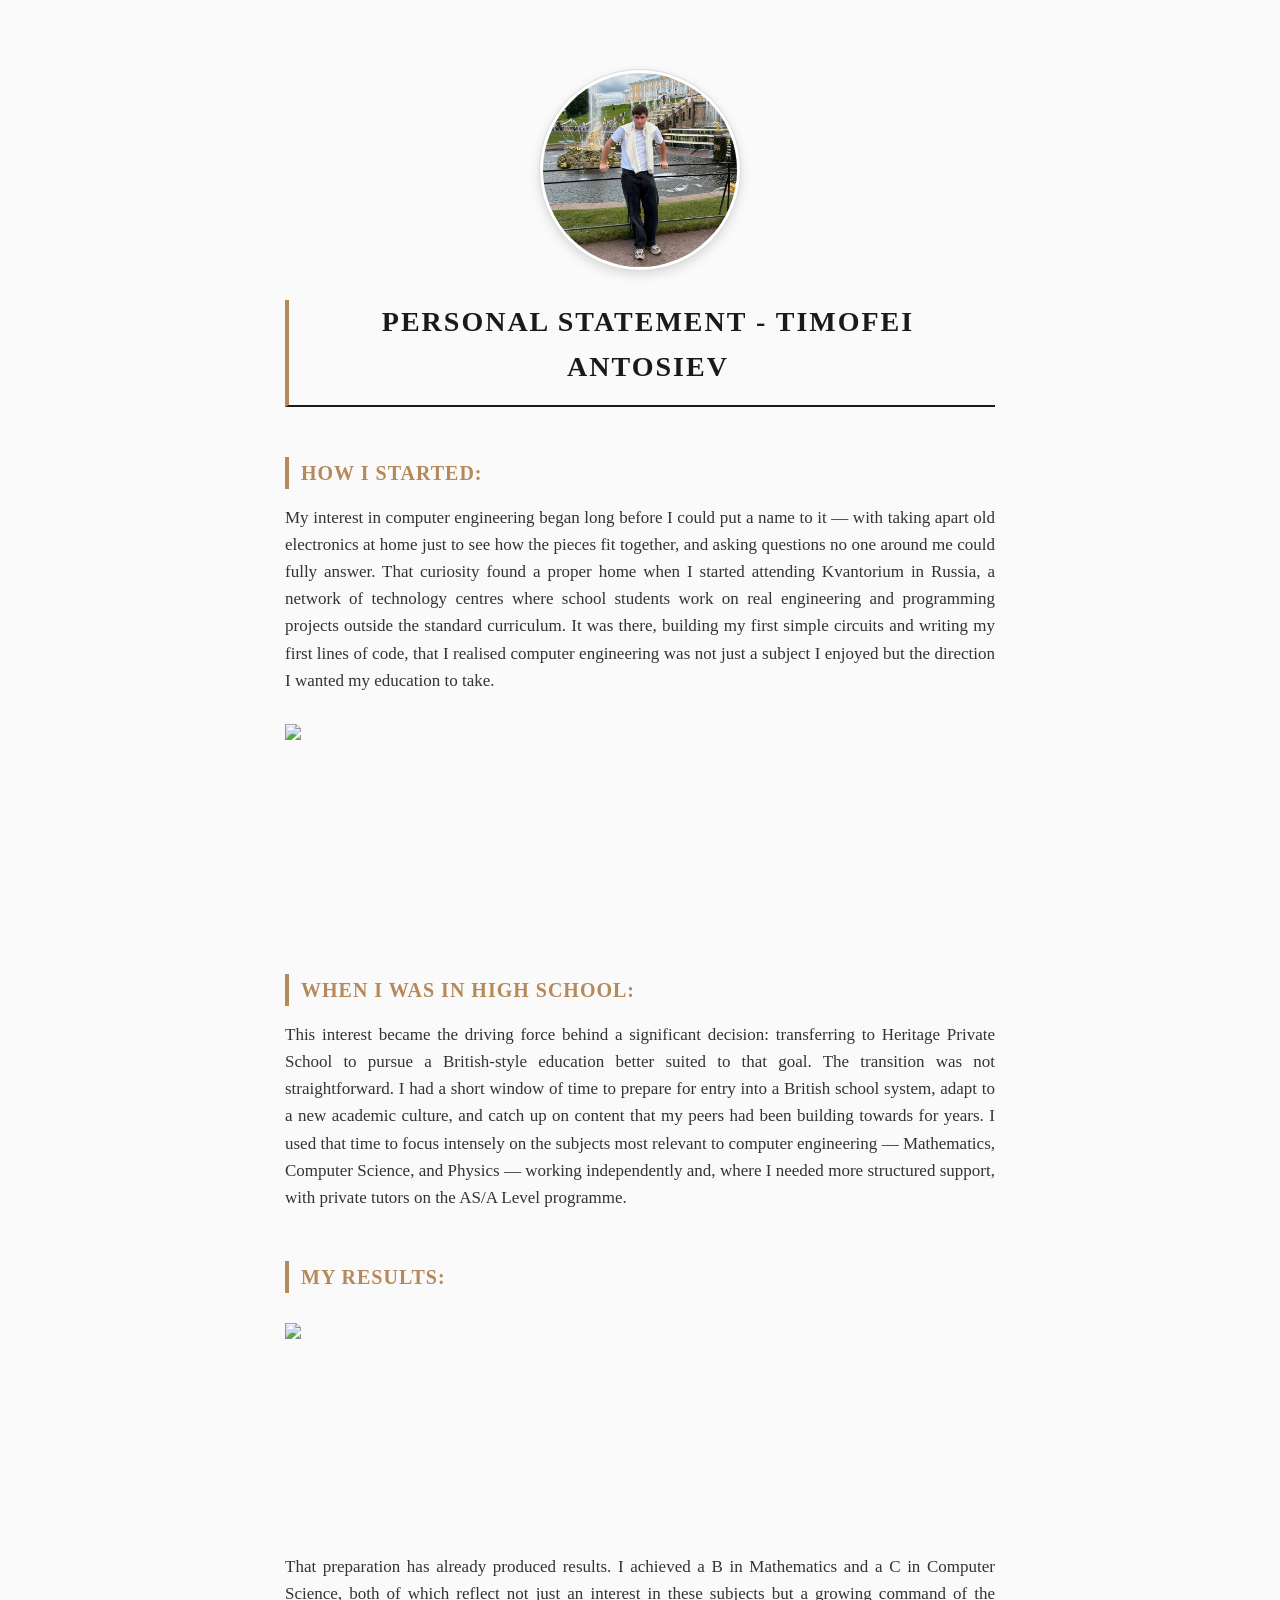
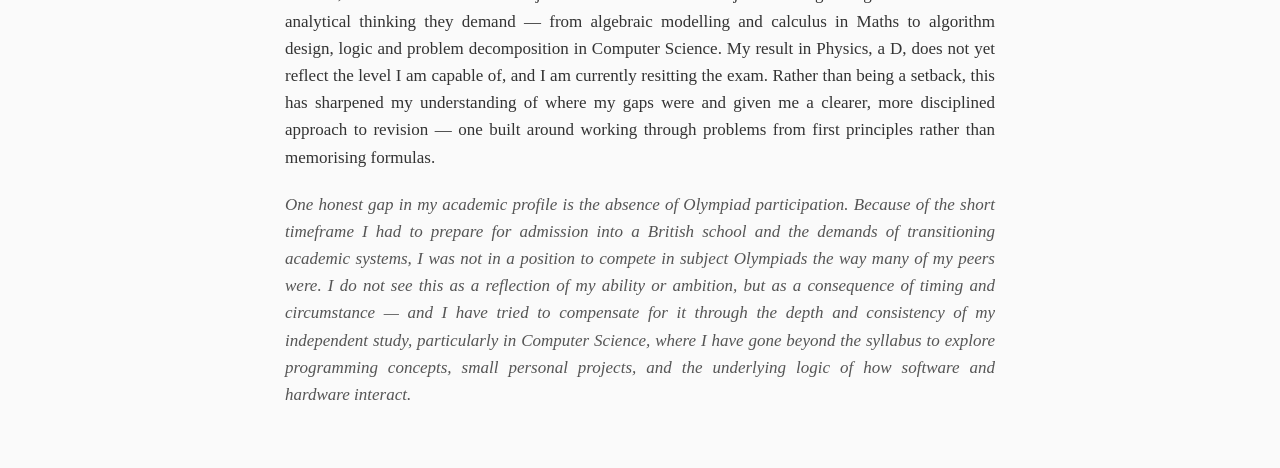
==== index.html @ 9b116a36 "rename" ====
<!DOCTYPE html>
<html lang="en">
<head>
    <meta charset="UTF-8">
    <meta name="viewport" content="width=device-width, initial-scale=1.0">
    <title>Timofei_CV</title>
    <link rel="stylesheet" href="cv.style.css">
    <script>document.documentElement.classList.add('js');</script>
    <script src="cv.script.js" defer></script>
</head>
<body>
    <img src="photo_5262739156142596824_y.jpg" style = "height: 200px; border-radius: 50%; width: 200px">
    <h1> PERSONAL STATEMENT - TIMOFEI ANTOSIEV</h1>
    <h1> HOW I STARTED: </h1> 
    <h2>My interest in computer engineering began long before I could put a name to it — with taking apart old electronics at home just to see how the pieces fit together, and asking questions no one around me could fully answer. That curiosity found a proper home when I started attending Kvantorium in Russia, a network of technology centres where school students work on real engineering and programming projects outside the standard curriculum. It was there, building my first simple circuits and writing my first lines of code, that I realised computer engineering was not just a subject I enjoyed but the direction I wanted my education to take. </h2>
    <img src="https://avatars.mds.yandex.net/i?id=a8f35ebd212bd450e5082eb51c706c4e2227d9ae-12605172-images-thumbs&n=13", style = "height: 200px">
    <h1> WHEN I WAS IN HIGH SCHOOL: </h1>
    <h2>This interest became the driving force behind a significant decision: transferring to Heritage Private School to pursue a British-style education better suited to that goal. The transition was not straightforward. I had a short window of time to prepare for entry into a British school system, adapt to a new academic culture, and catch up on content that my peers had been building towards for years. I used that time to focus intensely on the subjects most relevant to computer engineering — Mathematics, Computer Science, and Physics — working independently and, where I needed more structured support, with private tutors on the AS/A Level programme.</h2>
    <h1> MY RESULTS:</h1>
    <img src="https://www.cypruswebsites.com/images/advertisments/3898/nd/heritage-school-limassol-logo.jpg", style = "height: 200px">
    <h2>That preparation has already produced results. I achieved a B in Mathematics and a C in Computer Science, both of which reflect not just an interest in these subjects but a growing command of the analytical thinking they demand — from algebraic modelling and calculus in Maths to algorithm design, logic and problem decomposition in Computer Science. My result in Physics, a D, does not yet reflect the level I am capable of, and I am currently resitting the exam. Rather than being a setback, this has sharpened my understanding of where my gaps were and given me a clearer, more disciplined approach to revision — one built around working through problems from first principles rather than memorising formulas.</h2>
    <h3>One honest gap in my academic profile is the absence of Olympiad participation. Because of the short timeframe I had to prepare for admission into a British school and the demands of transitioning academic systems, I was not in a position to compete in subject Olympiads the way many of my peers were. I do not see this as a reflection of my ability or ambition, but as a consequence of timing and circumstance — and I have tried to compensate for it through the depth and consistency of my independent study, particularly in Computer Science, where I have gone beyond the syllabus to explore programming concepts, small personal projects, and the underlying logic of how software and hardware interact.</h3>
    
</body>
</html>
---- cv.style.css ----
* {
    box-sizing: border-box;
}

body {
    font-family: 'Georgia', 'Times New Roman', serif;
    color: #2b2b2b;
    background-color: #fafafa;
    line-height: 1.6;
    margin: 0 auto;
    padding: 40px 20px;
    max-width: 750px;
}

.js body > * {
    opacity: 0;
    transform: translateY(40px);
    transition: opacity 1s cubic-bezier(0.28, 0.11, 0.32, 1),
                transform 1s cubic-bezier(0.28, 0.11, 0.32, 1);
    will-change: opacity, transform;
}

.js body > .is-visible {
    opacity: 1;
    transform: none;
    will-change: auto;
}

img {
    display: block;
    margin: 30px auto;
}

img[style*="border-radius"] {
    box-shadow: 0 4px 12px rgba(0, 0, 0, 0.15);
    border: 3px solid #ffffff;
    outline: 1px solid #ddd;
}

h1:first-of-type {
    text-align: center;
    font-size: 28px;
    letter-spacing: 2px;
    color: #1a1a1a;
    margin-top: 20px;
    margin-bottom: 40px;
    border-bottom: 2px solid #1a1a1a;
    padding-bottom: 15px;
}

h1 {
    font-size: 20px;
    letter-spacing: 1px;
    color: #b5895a;
    text-transform: uppercase;
    margin-top: 50px;
    margin-bottom: 15px;
    border-left: 4px solid #b5895a;
    padding-left: 12px;
}

h2, h3 {
    font-weight: normal;
    font-size: 17px;
    text-align: justify;
    color: #333333;
    margin: 0 0 20px 0;
}

h3 {
    font-style: italic;
    color: #555555;
}

@media (prefers-reduced-motion: reduce) {
    .js body > * {
        opacity: 1;
        transform: none;
        transition: none;
    }
}

@media (max-width: 600px) {
    body {
        padding: 20px 15px;
    }
    h1:first-of-type {
        font-size: 22px;
    }
    h2, h3 {
        font-size: 15px;
        text-align: left;
    }
}
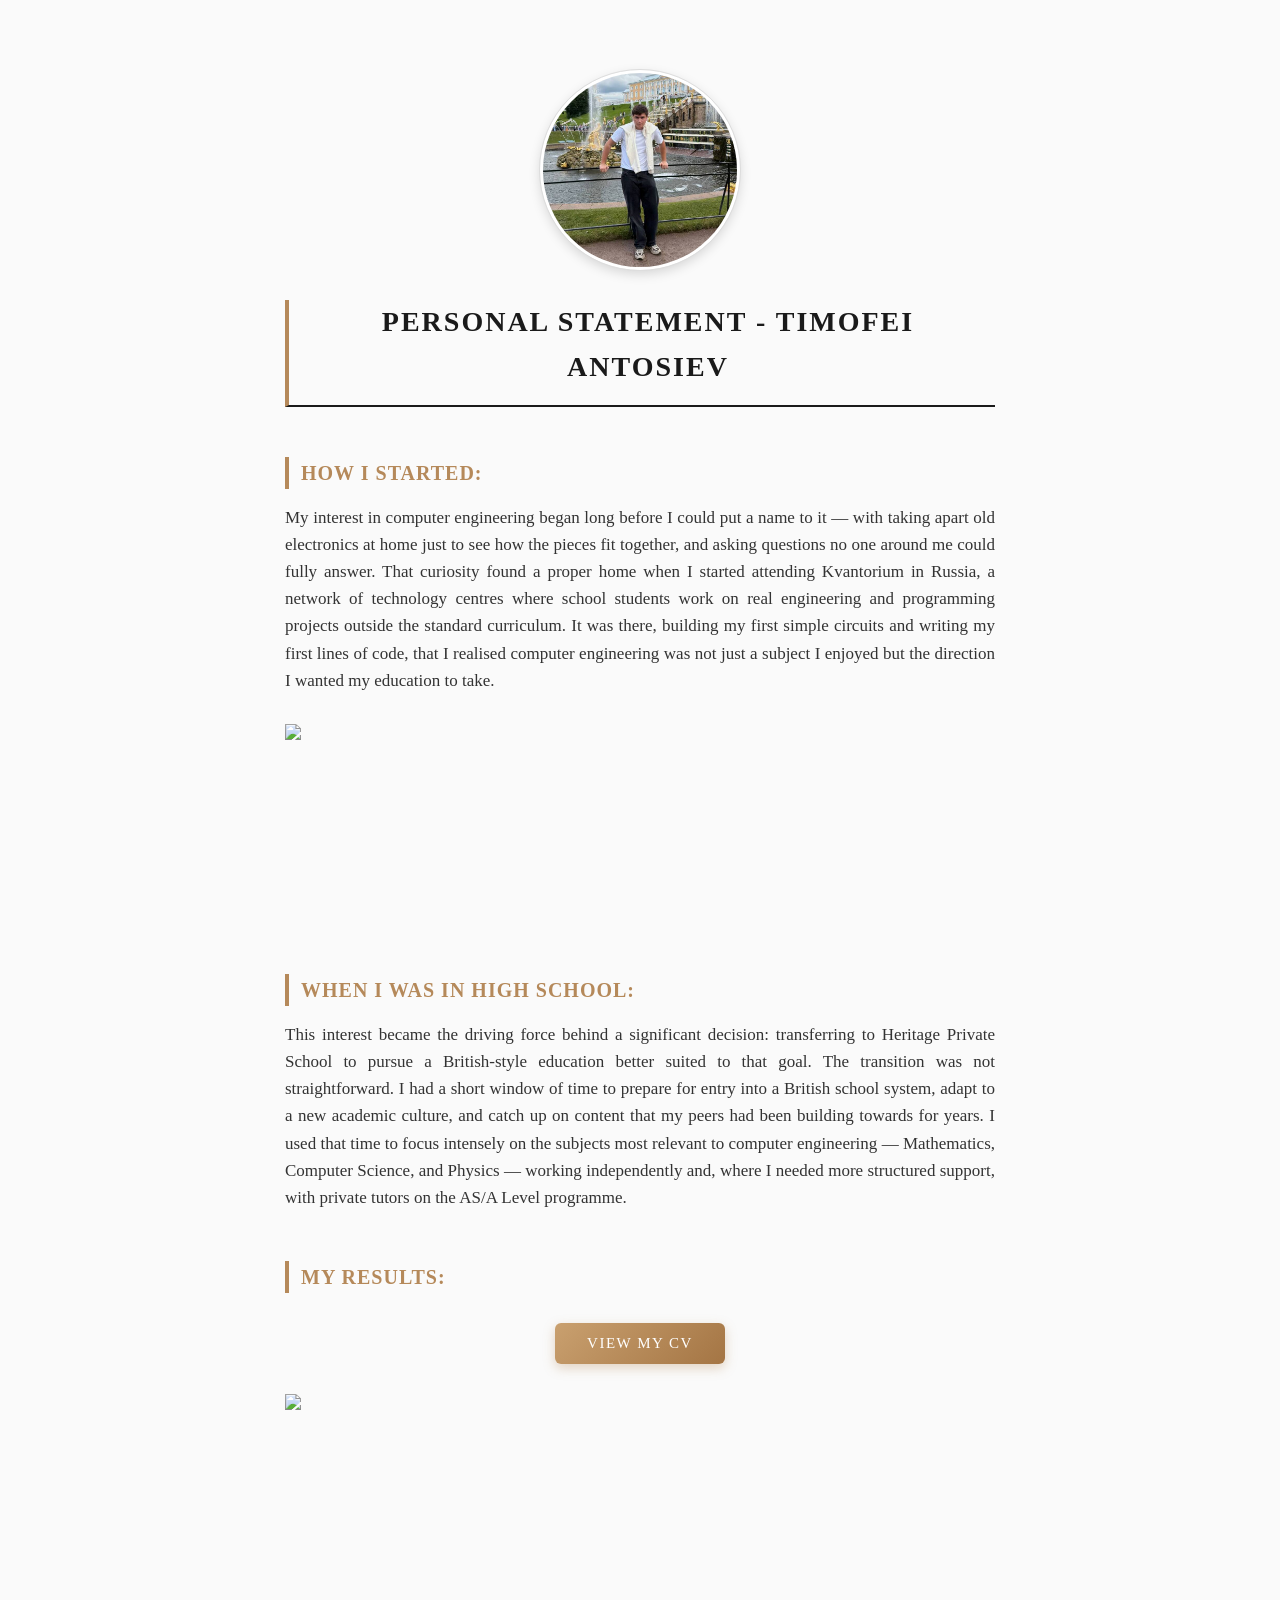
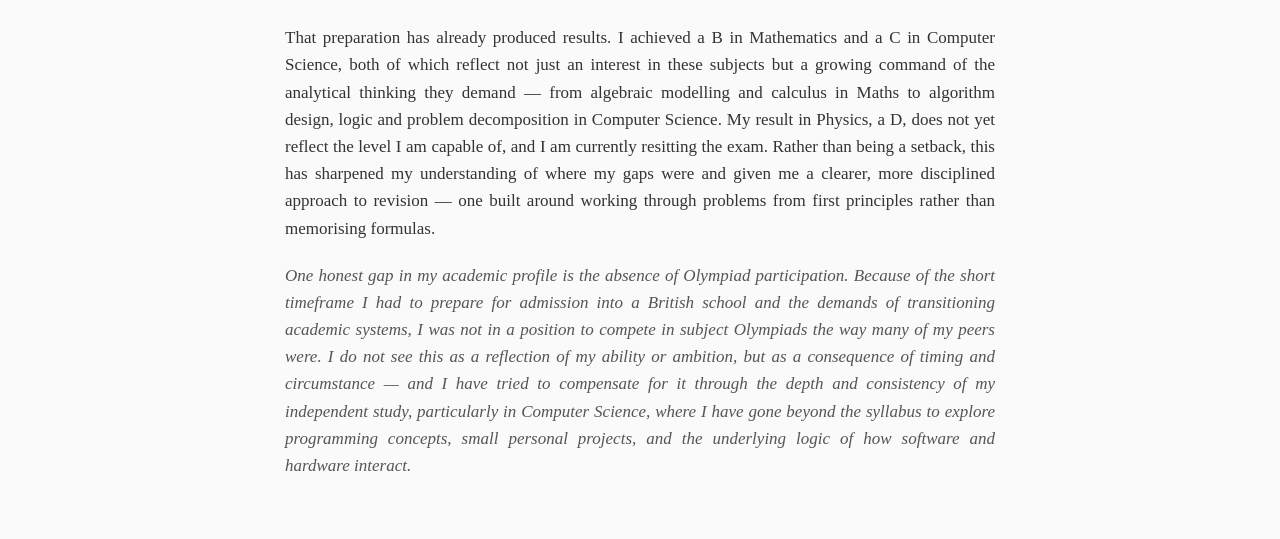
==== commit 209b5bed: "button is added" ====
--- a/index.html
+++ b/index.html
@@ -17,7 +17,8 @@
     <h1> WHEN I WAS IN HIGH SCHOOL: </h1>
     <h2>This interest became the driving force behind a significant decision: transferring to Heritage Private School to pursue a British-style education better suited to that goal. The transition was not straightforward. I had a short window of time to prepare for entry into a British school system, adapt to a new academic culture, and catch up on content that my peers had been building towards for years. I used that time to focus intensely on the subjects most relevant to computer engineering — Mathematics, Computer Science, and Physics — working independently and, where I needed more structured support, with private tutors on the AS/A Level programme.</h2>
     <h1> MY RESULTS:</h1>
-    <img src="https://www.cypruswebsites.com/images/advertisments/3898/nd/heritage-school-limassol-logo.jpg", style = "height: 200px">
+    <button class="btn" onclick="window.location.href='https://github.com/TLtimsakh/My_CV';">View My CV</button>
+    <img src="https://edumentors.co.uk/blog/wp-content/uploads/2023/08/A-level-Grades.jpg", style = "height: 200px">
     <h2>That preparation has already produced results. I achieved a B in Mathematics and a C in Computer Science, both of which reflect not just an interest in these subjects but a growing command of the analytical thinking they demand — from algebraic modelling and calculus in Maths to algorithm design, logic and problem decomposition in Computer Science. My result in Physics, a D, does not yet reflect the level I am capable of, and I am currently resitting the exam. Rather than being a setback, this has sharpened my understanding of where my gaps were and given me a clearer, more disciplined approach to revision — one built around working through problems from first principles rather than memorising formulas.</h2>
     <h3>One honest gap in my academic profile is the absence of Olympiad participation. Because of the short timeframe I had to prepare for admission into a British school and the demands of transitioning academic systems, I was not in a position to compete in subject Olympiads the way many of my peers were. I do not see this as a reflection of my ability or ambition, but as a consequence of timing and circumstance — and I have tried to compensate for it through the depth and consistency of my independent study, particularly in Computer Science, where I have gone beyond the syllabus to explore programming concepts, small personal projects, and the underlying logic of how software and hardware interact.</h3>
     
--- a/cv.style.css
+++ b/cv.style.css
@@ -92,3 +92,48 @@
         text-align: left;
     }
 }
+.btn {
+    display: block;
+    margin: 30px auto;
+    padding: 12px 32px;
+    font-family: inherit;
+    font-size: 15px;
+    letter-spacing: 1.5px;
+    text-transform: uppercase;
+    color: #fff;
+    background: linear-gradient(135deg, #c9a06f, #a47544);
+    border: none;
+    border-radius: 6px;
+    box-shadow: 0 4px 12px rgba(181, 137, 90, 0.35);
+    cursor: pointer;
+}
+
+.btn,
+.js body > .btn {
+    transition: opacity 1s cubic-bezier(0.28, 0.11, 0.32, 1),
+                transform 1s cubic-bezier(0.28, 0.11, 0.32, 1),
+                box-shadow 0.25s ease,
+                filter 0.25s ease;
+}
+
+.btn:hover {
+    filter: brightness(1.08);
+    box-shadow: 0 8px 20px rgba(181, 137, 90, 0.5);
+}
+
+.btn:active {
+    filter: brightness(0.95);
+    box-shadow: 0 2px 6px rgba(181, 137, 90, 0.4);
+}
+
+.btn:focus-visible {
+    outline: 2px solid #1a1a1a;
+    outline-offset: 3px;
+}
+
+@media (max-width: 600px) {
+    .btn {
+        width: 100%;
+        font-size: 14px;
+    }
+}
